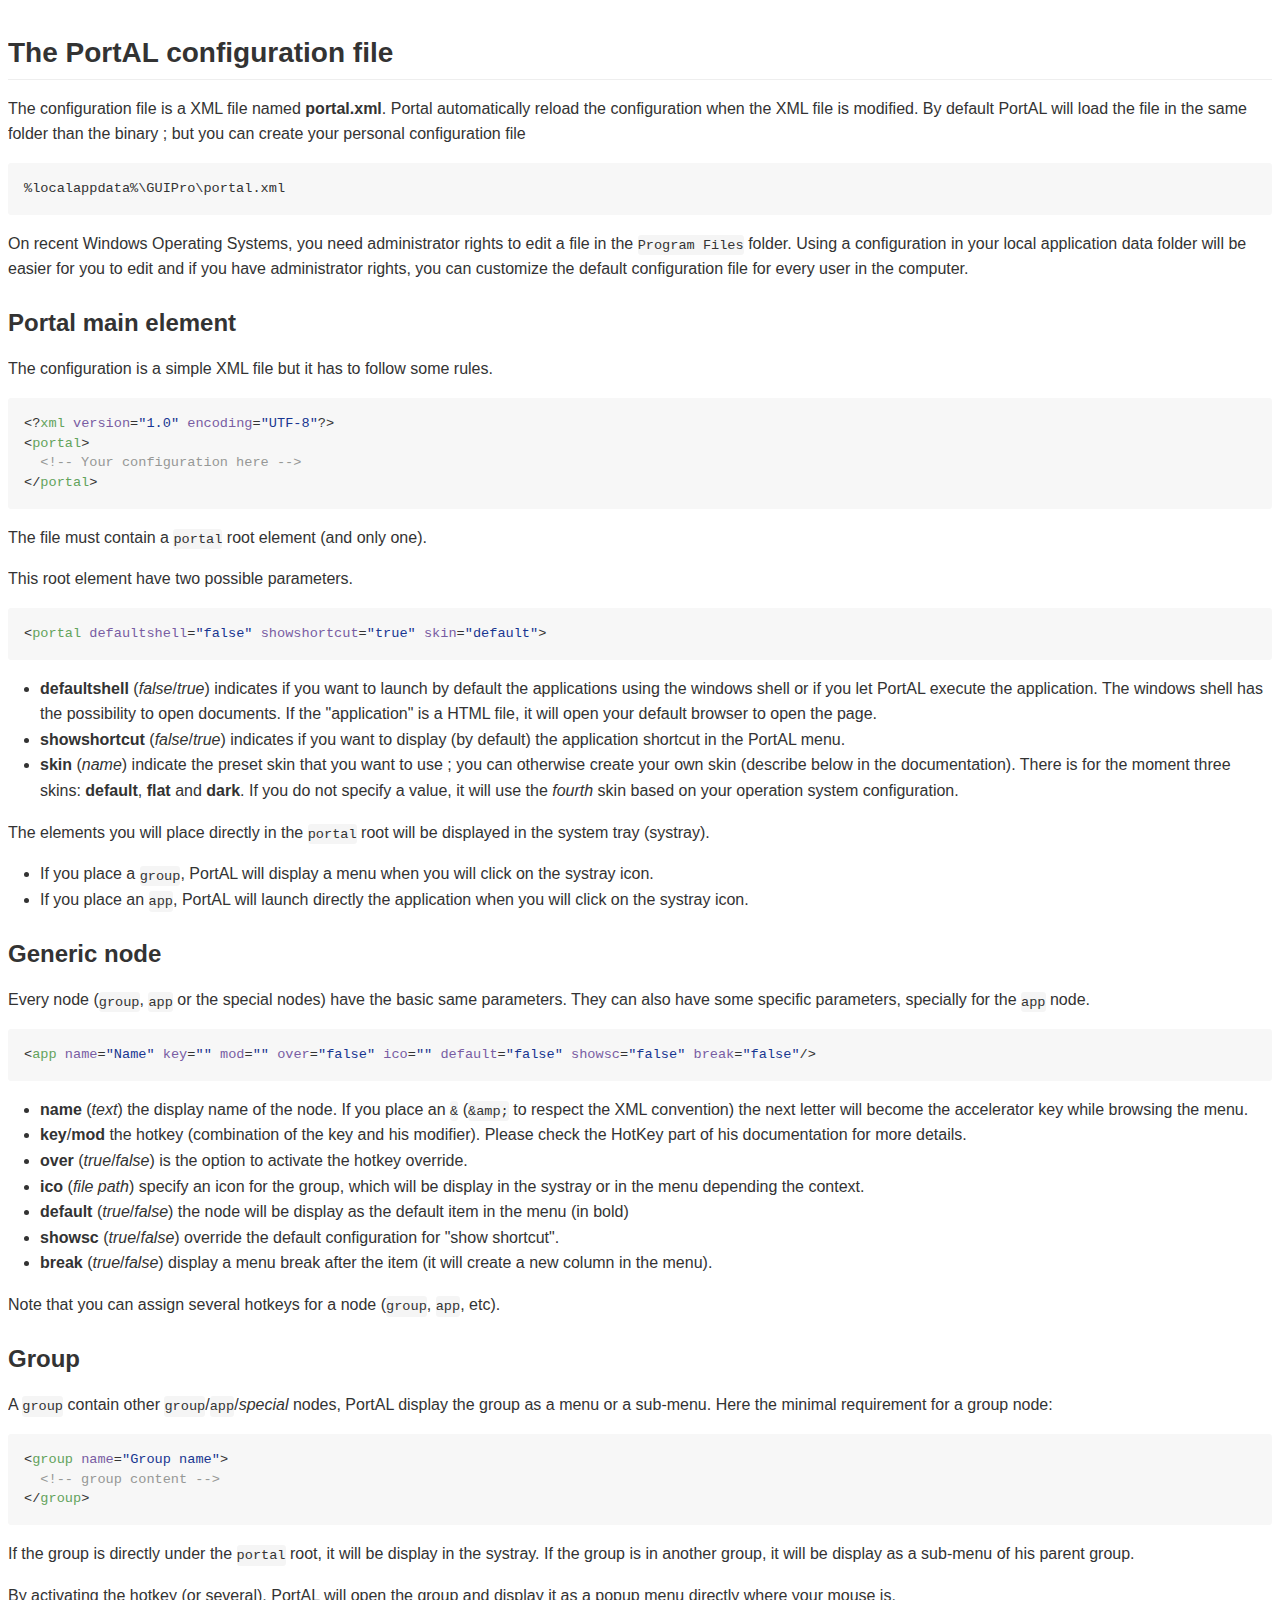
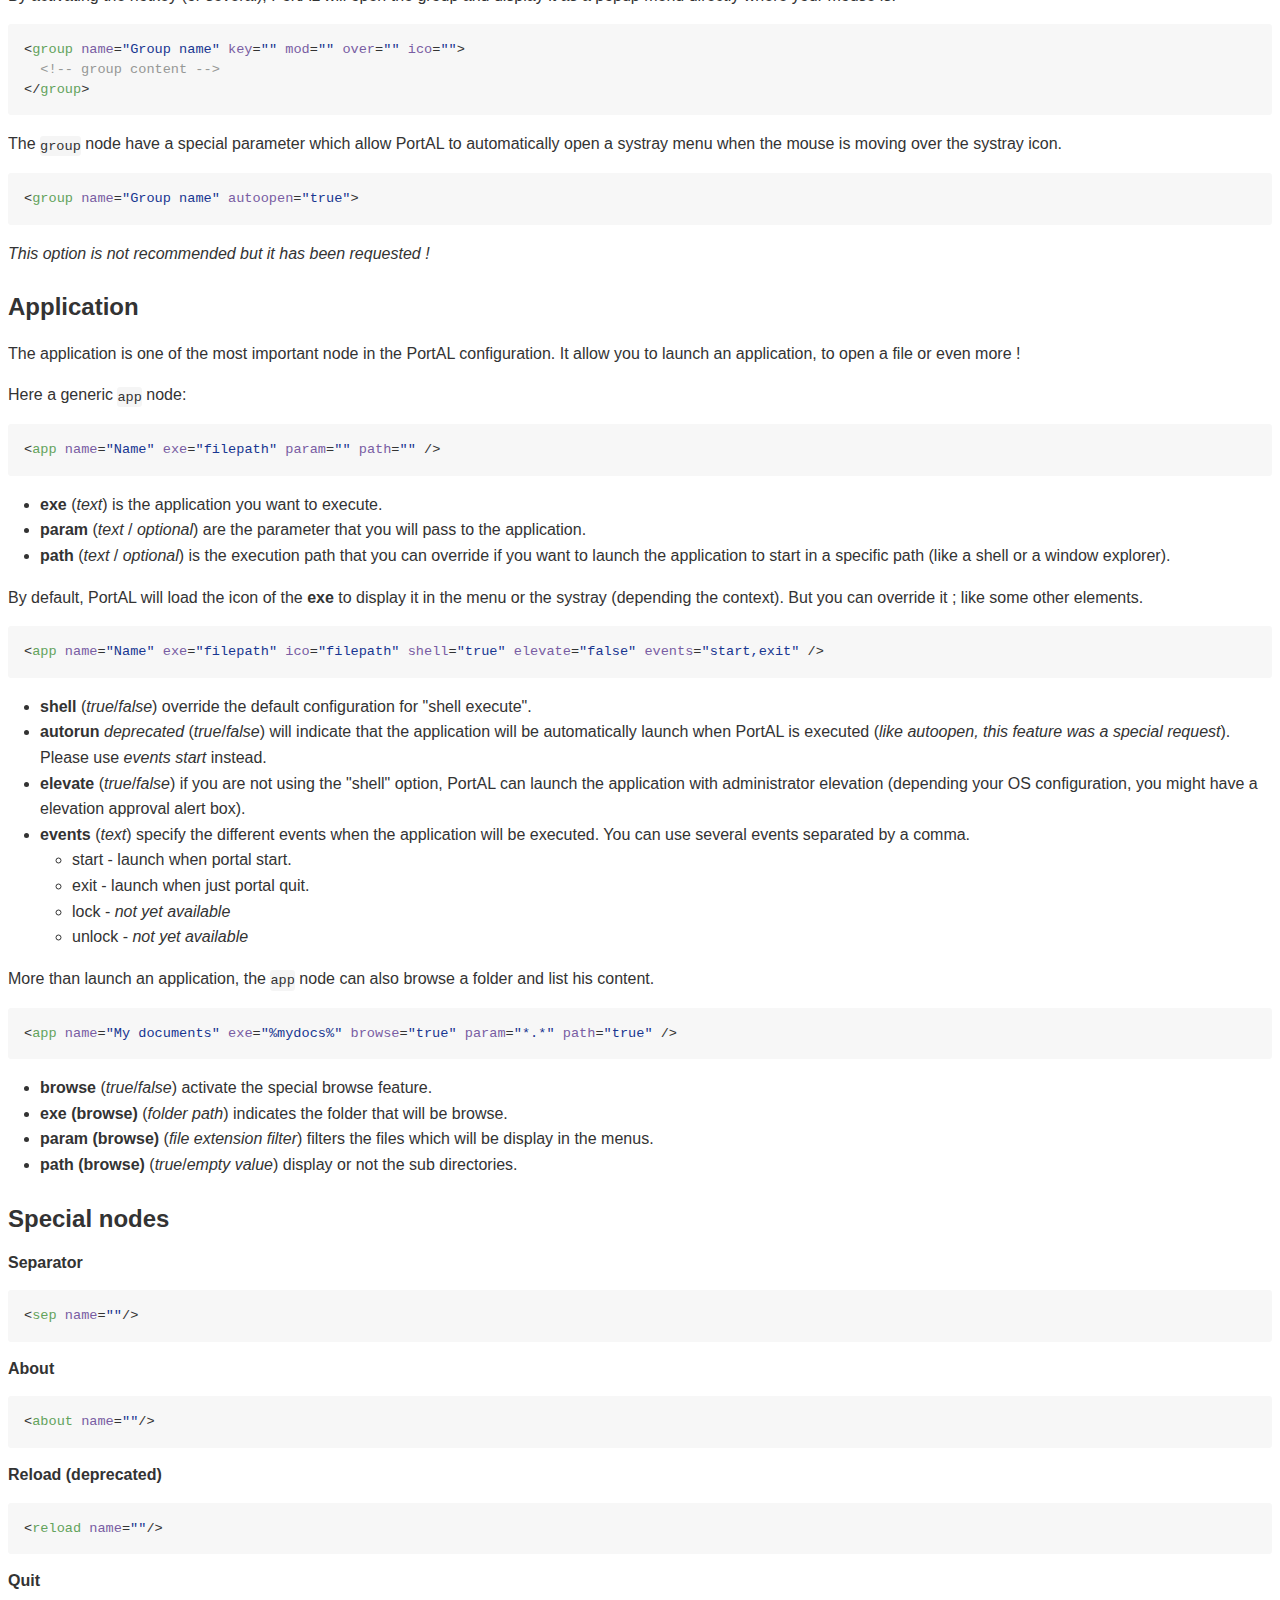
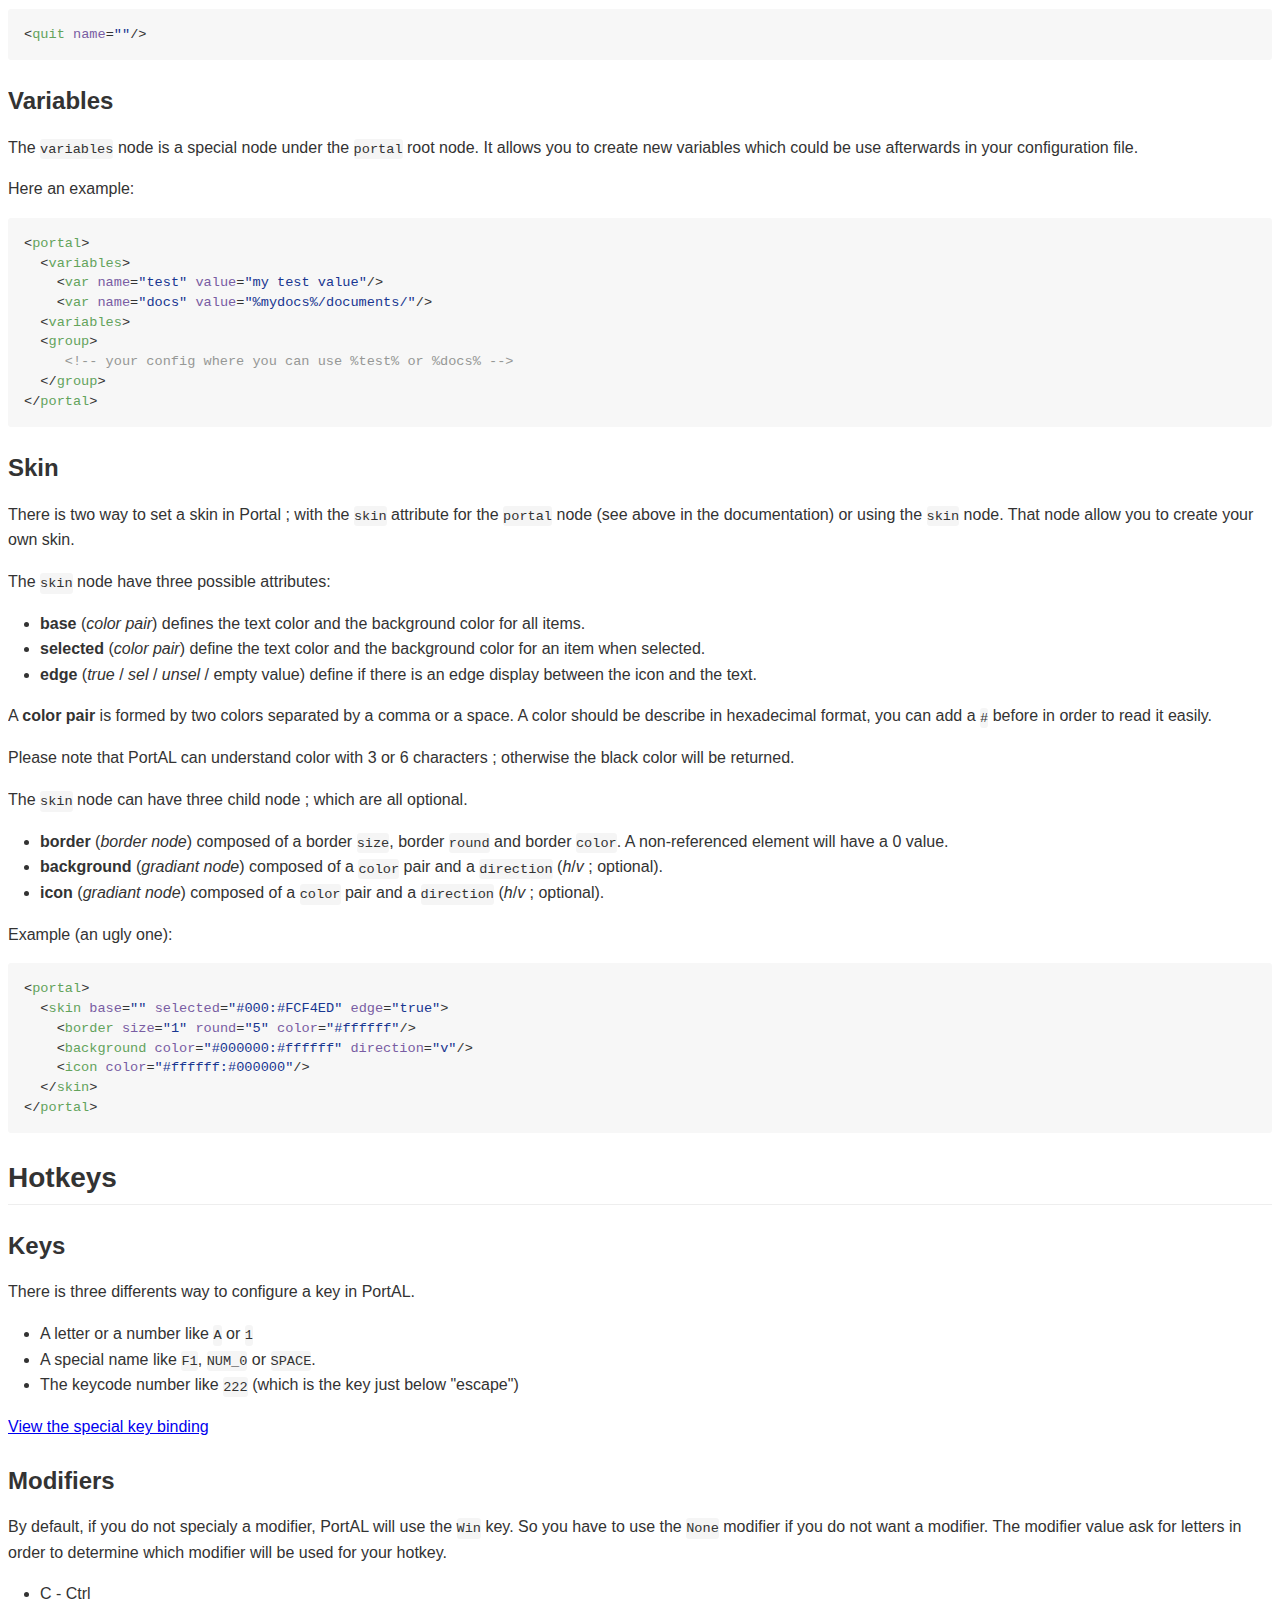
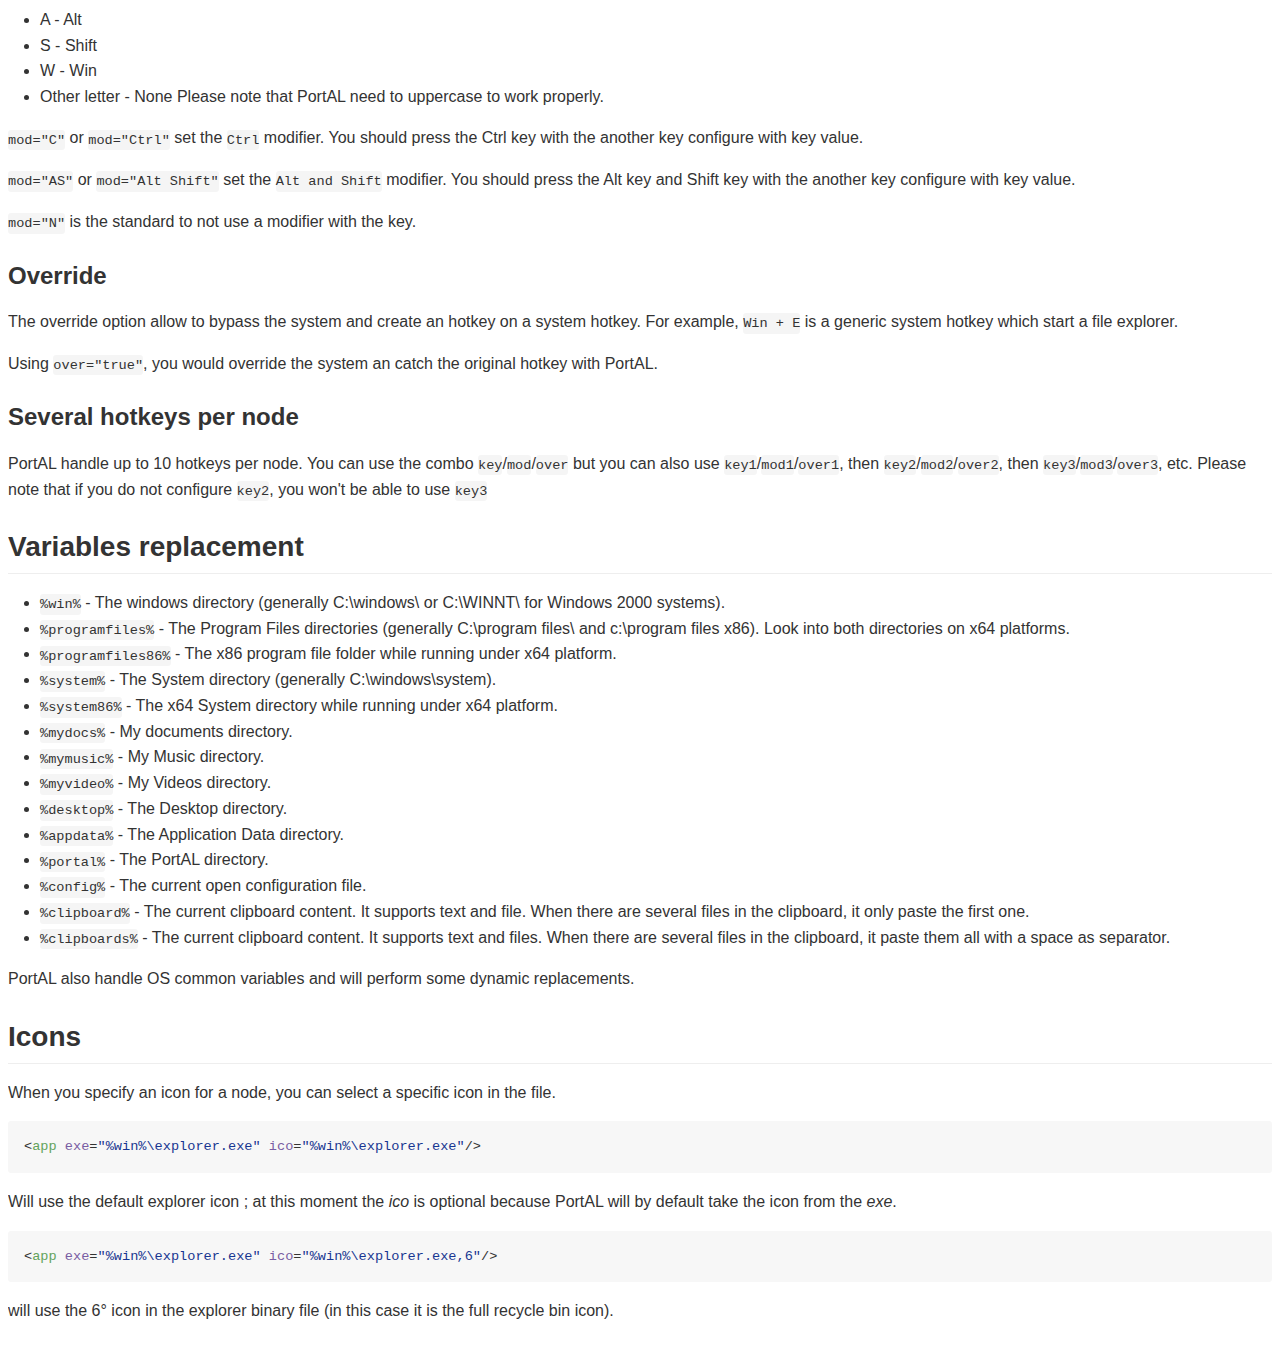
==== PortAL/doc/index.html @ 0f9754fd "Integration of the Wiki Documentation" ====
<!DOCTYPE html>
<html>
<head>
    <meta charset='utf-8'>
    <meta http-equiv="X-UA-Compatible" content="IE=edge">
    <meta http-equiv="Content-Language" content="en">
	<meta name="description" content="guipro - Graphical User Interface Productivity">
	<meta name="go-import" content="github.com/obsidev/guipro git https://github.com/obsidev/guipro.git">
	<title>PortAL Configuration · obsidev/guipro Wiki</title>
	<link href="style.css" media="all" rel="stylesheet" />
</head>
<body>
<div class="markdown-body">
<h2>The PortAL configuration file</h2>

<p>The configuration file is a XML file named <strong>portal.xml</strong>.
Portal automatically reload the configuration when the XML file is modified.
By default PortAL will load the file in the same folder than the binary ; but you can create your personal configuration file</p>

<pre><code>%localappdata%\GUIPro\portal.xml
</code></pre>

<p>On recent Windows Operating Systems, you need administrator rights to edit a file in the <code>Program Files</code> folder. Using a configuration in your local application data folder will be easier for you to edit and if you have administrator rights, you can customize the default configuration file for every user in the computer.</p>

<h3>
<a id="user-content-portal-main-element" class="anchor" href="#portal-main-element" aria-hidden="true"><span class="octicon octicon-link"></span></a>Portal main element</h3>

<p>The configuration is a simple XML file but it has to follow some rules.</p>

<div class="highlight highlight-XML"><pre>&lt;?<span class="pl-ent">xml</span><span class="pl-e"> version</span>=<span class="pl-s"><span class="pl-pds">"</span>1.0<span class="pl-pds">"</span></span><span class="pl-e"> encoding</span>=<span class="pl-s"><span class="pl-pds">"</span>UTF-8<span class="pl-pds">"</span></span>?&gt;
&lt;<span class="pl-ent">portal</span>&gt;
  <span class="pl-c">&lt;!-- Your configuration here --&gt;</span>
&lt;/<span class="pl-ent">portal</span>&gt;</pre></div>

<p>The file must contain a <code>portal</code> root element (and only one).</p>

<p>This root element have two possible parameters.</p>

<div class="highlight highlight-XML"><pre>&lt;<span class="pl-ent">portal</span> <span class="pl-e">defaultshell</span>=<span class="pl-s"><span class="pl-pds">"</span>false<span class="pl-pds">"</span></span> <span class="pl-e">showshortcut</span>=<span class="pl-s"><span class="pl-pds">"</span>true<span class="pl-pds">"</span></span> <span class="pl-e">skin</span>=<span class="pl-s"><span class="pl-pds">"</span>default<span class="pl-pds">"</span></span>&gt;</pre></div>

<ul>
<li>
<strong>defaultshell</strong> (<em>false</em>/<em>true</em>) indicates if you want to launch by default the applications using the windows shell or if you let PortAL execute the application.
The windows shell has the possibility to open documents. If the "application" is a HTML file, it will open your default browser to open the page.</li>
<li>
<strong>showshortcut</strong> (<em>false</em>/<em>true</em>) indicates if you want to display (by default) the application shortcut in the PortAL menu.</li>
<li>
<strong>skin</strong> (<em>name</em>) indicate the preset skin that you want to use ; you can otherwise create your own skin (describe below in the documentation).
There is for the moment three skins: <strong>default</strong>, <strong>flat</strong> and <strong>dark</strong>.
If you do not specify a value, it will use the <em>fourth</em> skin based on your operation system configuration.</li>
</ul>

<p>The elements you will place directly in the <code>portal</code> root will be displayed in the system tray (systray).</p>

<ul>
<li>If you place a <code>group</code>, PortAL will display a menu when you will click on the systray icon.</li>
<li>If you place an <code>app</code>, PortAL will launch directly the application when you will click on the systray icon.</li>
</ul>

<h3>
<a id="user-content-generic-node" class="anchor" href="#generic-node" aria-hidden="true"><span class="octicon octicon-link"></span></a>Generic node</h3>

<p>Every node (<code>group</code>, <code>app</code> or the special nodes) have the basic same parameters.
They can also have some specific parameters, specially for the <code>app</code> node.</p>

<div class="highlight highlight-XML"><pre>&lt;<span class="pl-ent">app</span> <span class="pl-e">name</span>=<span class="pl-s"><span class="pl-pds">"</span>Name<span class="pl-pds">"</span></span> <span class="pl-e">key</span>=<span class="pl-s"><span class="pl-pds">"</span><span class="pl-pds">"</span></span> <span class="pl-e">mod</span>=<span class="pl-s"><span class="pl-pds">"</span><span class="pl-pds">"</span></span> <span class="pl-e">over</span>=<span class="pl-s"><span class="pl-pds">"</span>false<span class="pl-pds">"</span></span> <span class="pl-e">ico</span>=<span class="pl-s"><span class="pl-pds">"</span><span class="pl-pds">"</span></span> <span class="pl-e">default</span>=<span class="pl-s"><span class="pl-pds">"</span>false<span class="pl-pds">"</span></span> <span class="pl-e">showsc</span>=<span class="pl-s"><span class="pl-pds">"</span>false<span class="pl-pds">"</span></span> <span class="pl-e">break</span>=<span class="pl-s"><span class="pl-pds">"</span>false<span class="pl-pds">"</span></span>/&gt;</pre></div>

<ul>
<li>
<strong>name</strong> (<em>text</em>) the display name of the node. If you place an <code>&amp;</code> (<code>&amp;amp;</code> to respect the XML convention) the next letter will become the accelerator key while browsing the menu.</li>
<li>
<strong>key</strong>/<strong>mod</strong> the hotkey (combination of the key and his modifier).
Please check the HotKey part of his documentation for more details.</li>
<li>
<strong>over</strong> (<em>true</em>/<em>false</em>) is the option to activate the hotkey override.</li>
<li>
<strong>ico</strong> (<em>file path</em>) specify an icon for the group, which will be display in the systray or in the menu depending the context.</li>
<li>
<strong>default</strong> (<em>true</em>/<em>false</em>) the node will be display as the default item in the menu (in bold)</li>
<li>
<strong>showsc</strong> (<em>true</em>/<em>false</em>) override the default configuration for "show shortcut".</li>
<li>
<strong>break</strong> (<em>true</em>/<em>false</em>) display a menu break after the item (it will create a new column in the menu).</li>
</ul>

<p>Note that you can assign several hotkeys for a node (<code>group</code>, <code>app</code>, etc).</p>

<h3>
<a id="user-content-group" class="anchor" href="#group" aria-hidden="true"><span class="octicon octicon-link"></span></a>Group</h3>

<p>A <code>group</code> contain other <code>group</code>/<code>app</code>/<em>special</em> nodes, PortAL display the group as a menu or a sub-menu.
Here the minimal requirement for a group node:</p>

<div class="highlight highlight-XML"><pre>&lt;<span class="pl-ent">group</span> <span class="pl-e">name</span>=<span class="pl-s"><span class="pl-pds">"</span>Group name<span class="pl-pds">"</span></span>&gt;
  <span class="pl-c">&lt;!-- group content --&gt;</span>
&lt;/<span class="pl-ent">group</span>&gt;</pre></div>

<p>If the group is directly under the <code>portal</code> root, it will be display in the systray.
If the group is in another group, it will be display as a sub-menu of his parent group.</p>

<p>By activating the hotkey (or several), PortAL will open the group and display it as a popup menu directly where your mouse is.</p>

<div class="highlight highlight-XML"><pre>&lt;<span class="pl-ent">group</span> <span class="pl-e">name</span>=<span class="pl-s"><span class="pl-pds">"</span>Group name<span class="pl-pds">"</span></span> <span class="pl-e">key</span>=<span class="pl-s"><span class="pl-pds">"</span><span class="pl-pds">"</span></span> <span class="pl-e">mod</span>=<span class="pl-s"><span class="pl-pds">"</span><span class="pl-pds">"</span></span> <span class="pl-e">over</span>=<span class="pl-s"><span class="pl-pds">"</span><span class="pl-pds">"</span></span> <span class="pl-e">ico</span>=<span class="pl-s"><span class="pl-pds">"</span><span class="pl-pds">"</span></span>&gt;
  <span class="pl-c">&lt;!-- group content --&gt;</span>
&lt;/<span class="pl-ent">group</span>&gt;</pre></div>

<p>The <code>group</code> node have a special parameter which allow PortAL to automatically open a systray menu when the mouse is moving over the systray icon.</p>

<div class="highlight highlight-XML"><pre>&lt;<span class="pl-ent">group</span> <span class="pl-e">name</span>=<span class="pl-s"><span class="pl-pds">"</span>Group name<span class="pl-pds">"</span></span> <span class="pl-e">autoopen</span>=<span class="pl-s"><span class="pl-pds">"</span>true<span class="pl-pds">"</span></span>&gt;</pre></div>

<p><em>This option is not recommended but it has been requested !</em></p>

<h3>
<a id="user-content-application" class="anchor" href="#application" aria-hidden="true"><span class="octicon octicon-link"></span></a>Application</h3>

<p>The application is one of the most important node in the PortAL configuration. It allow you to launch an application, to open a file or even more !</p>

<p>Here a generic <code>app</code> node:</p>

<div class="highlight highlight-XML"><pre>&lt;<span class="pl-ent">app</span> <span class="pl-e">name</span>=<span class="pl-s"><span class="pl-pds">"</span>Name<span class="pl-pds">"</span></span> <span class="pl-e">exe</span>=<span class="pl-s"><span class="pl-pds">"</span>filepath<span class="pl-pds">"</span></span> <span class="pl-e">param</span>=<span class="pl-s"><span class="pl-pds">"</span><span class="pl-pds">"</span></span> <span class="pl-e">path</span>=<span class="pl-s"><span class="pl-pds">"</span><span class="pl-pds">"</span></span> /&gt;</pre></div>

<ul>
<li>
<strong>exe</strong> (<em>text</em>) is the application you want to execute.</li>
<li>
<strong>param</strong> (<em>text</em> / <em>optional</em>) are the parameter that you will pass to the application.</li>
<li>
<strong>path</strong> (<em>text</em> / <em>optional</em>) is the execution path that you can override if you want to launch the application to start in a specific path (like a shell or a window explorer).</li>
</ul>

<p>By default, PortAL will load the icon of the <strong>exe</strong> to display it in the menu or the systray (depending the context).
But you can override it ; like some other elements.</p>

<div class="highlight highlight-XML"><pre>&lt;<span class="pl-ent">app</span> <span class="pl-e">name</span>=<span class="pl-s"><span class="pl-pds">"</span>Name<span class="pl-pds">"</span></span> <span class="pl-e">exe</span>=<span class="pl-s"><span class="pl-pds">"</span>filepath<span class="pl-pds">"</span></span> <span class="pl-e">ico</span>=<span class="pl-s"><span class="pl-pds">"</span>filepath<span class="pl-pds">"</span></span> <span class="pl-e">shell</span>=<span class="pl-s"><span class="pl-pds">"</span>true<span class="pl-pds">"</span></span> <span class="pl-e">elevate</span>=<span class="pl-s"><span class="pl-pds">"</span>false<span class="pl-pds">"</span></span> <span class="pl-e">events</span>=<span class="pl-s"><span class="pl-pds">"</span>start,exit<span class="pl-pds">"</span></span> /&gt;</pre></div>

<ul>
<li>
<strong>shell</strong> (<em>true</em>/<em>false</em>) override the default configuration for "shell execute".</li>
<li>
<strong>autorun</strong> <em>deprecated</em> (<em>true</em>/<em>false</em>) will indicate that the application will be automatically launch when PortAL is executed (<em>like autoopen, this feature was a special request</em>). Please use <em>events start</em> instead.</li>
<li>
<strong>elevate</strong> (<em>true</em>/<em>false</em>) if you are not using the "shell" option, PortAL can launch the application with administrator elevation (depending your OS configuration, you might have a elevation approval alert box).</li>
<li>
<strong>events</strong> (<em>text</em>) specify the different events when the application will be executed. You can use several events separated by a comma.

<ul>
<li>start - launch when portal start.</li>
<li>exit - launch when just portal quit.</li>
<li>lock - <em>not yet available</em>
</li>
<li>unlock - <em>not yet available</em>
</li>
</ul>
</li>
</ul>

<p>More than launch an application, the <code>app</code> node can also browse a folder and list his content.</p>

<div class="highlight highlight-XML"><pre>&lt;<span class="pl-ent">app</span> <span class="pl-e">name</span>=<span class="pl-s"><span class="pl-pds">"</span>My documents<span class="pl-pds">"</span></span> <span class="pl-e">exe</span>=<span class="pl-s"><span class="pl-pds">"</span>%mydocs%<span class="pl-pds">"</span></span> <span class="pl-e">browse</span>=<span class="pl-s"><span class="pl-pds">"</span>true<span class="pl-pds">"</span></span> <span class="pl-e">param</span>=<span class="pl-s"><span class="pl-pds">"</span>*.*<span class="pl-pds">"</span></span> <span class="pl-e">path</span>=<span class="pl-s"><span class="pl-pds">"</span>true<span class="pl-pds">"</span></span> /&gt;</pre></div>

<ul>
<li>
<strong>browse</strong> (<em>true</em>/<em>false</em>) activate the special browse feature.</li>
<li>
<strong>exe (browse)</strong> (<em>folder path</em>) indicates the folder that will be browse.</li>
<li>
<strong>param (browse)</strong> (<em>file extension filter</em>) filters the files which will be display in the menus.</li>
<li>
<strong>path (browse)</strong> (<em>true</em>/<em>empty value</em>) display or not the sub directories.</li>
</ul>

<h3>
<a id="user-content-special-nodes" class="anchor" href="#special-nodes" aria-hidden="true"><span class="octicon octicon-link"></span></a>Special nodes</h3>

<h4>
<a id="user-content-separator" class="anchor" href="#separator" aria-hidden="true"><span class="octicon octicon-link"></span></a>Separator</h4>

<div class="highlight highlight-XML"><pre>&lt;<span class="pl-ent">sep</span> <span class="pl-e">name</span>=<span class="pl-s"><span class="pl-pds">"</span><span class="pl-pds">"</span></span>/&gt;</pre></div>

<h4>
<a id="user-content-about" class="anchor" href="#about" aria-hidden="true"><span class="octicon octicon-link"></span></a>About</h4>

<div class="highlight highlight-XML"><pre>&lt;<span class="pl-ent">about</span> <span class="pl-e">name</span>=<span class="pl-s"><span class="pl-pds">"</span><span class="pl-pds">"</span></span>/&gt;</pre></div>

<h4>
<a id="user-content-reload-deprecated" class="anchor" href="#reload-deprecated" aria-hidden="true"><span class="octicon octicon-link"></span></a>Reload (deprecated)</h4>

<div class="highlight highlight-XML"><pre>&lt;<span class="pl-ent">reload</span> <span class="pl-e">name</span>=<span class="pl-s"><span class="pl-pds">"</span><span class="pl-pds">"</span></span>/&gt;</pre></div>

<h4>
<a id="user-content-quit" class="anchor" href="#quit" aria-hidden="true"><span class="octicon octicon-link"></span></a>Quit</h4>

<div class="highlight highlight-XML"><pre>&lt;<span class="pl-ent">quit</span> <span class="pl-e">name</span>=<span class="pl-s"><span class="pl-pds">"</span><span class="pl-pds">"</span></span>/&gt;</pre></div>

<h3>
<a id="user-content-variables" class="anchor" href="#variables" aria-hidden="true"><span class="octicon octicon-link"></span></a>Variables</h3>

<p>The <code>variables</code> node is a special node under the <code>portal</code> root node.
It allows you to create new variables which could be use afterwards in your configuration file.</p>

<p>Here an example:</p>

<div class="highlight highlight-XML"><pre>&lt;<span class="pl-ent">portal</span>&gt;
  &lt;<span class="pl-ent">variables</span>&gt;
    &lt;<span class="pl-ent">var</span> <span class="pl-e">name</span>=<span class="pl-s"><span class="pl-pds">"</span>test<span class="pl-pds">"</span></span> <span class="pl-e">value</span>=<span class="pl-s"><span class="pl-pds">"</span>my test value<span class="pl-pds">"</span></span>/&gt;
    &lt;<span class="pl-ent">var</span> <span class="pl-e">name</span>=<span class="pl-s"><span class="pl-pds">"</span>docs<span class="pl-pds">"</span></span> <span class="pl-e">value</span>=<span class="pl-s"><span class="pl-pds">"</span>%mydocs%/documents/<span class="pl-pds">"</span></span>/&gt;
  &lt;<span class="pl-ent">variables</span>&gt;
  &lt;<span class="pl-ent">group</span>&gt;
     <span class="pl-c">&lt;!-- your config where you can use %test% or %docs% --&gt;</span>
  &lt;/<span class="pl-ent">group</span>&gt;
&lt;/<span class="pl-ent">portal</span>&gt;</pre></div>

<h3>
<a id="user-content-skin" class="anchor" href="#skin" aria-hidden="true"><span class="octicon octicon-link"></span></a>Skin</h3>

<p>There is two way to set a skin in Portal ; with the <code>skin</code> attribute for the <code>portal</code> node (see above in the documentation) or using the <code>skin</code> node. That node allow you to create your own skin.</p>

<p>The <code>skin</code> node have three possible attributes:</p>

<ul>
<li>
<strong>base</strong> (<em>color pair</em>) defines the text color and the background color for all items.</li>
<li>
<strong>selected</strong> (<em>color pair</em>) define the text color and the background color for an item when selected.</li>
<li>
<strong>edge</strong> (<em>true</em> / <em>sel</em> / <em>unsel</em> / empty value) define if there is an edge display between the icon and the text.</li>
</ul>

<p>A <strong>color pair</strong> is formed by two colors separated by a comma or a space.
A color should be describe in hexadecimal format, you can add a <code>#</code> before in order to read it easily.</p>

<p>Please note that PortAL can understand color with 3 or 6 characters ; otherwise the black color will be returned.</p>

<p>The <code>skin</code> node can have three child node ; which are all optional.</p>

<ul>
<li>
<strong>border</strong> (<em>border node</em>) composed of a border <code>size</code>, border <code>round</code> and border <code>color</code>. A non-referenced element will have a 0 value.</li>
<li>
<strong>background</strong> (<em>gradiant node</em>) composed of a <code>color</code> pair and a <code>direction</code> (<em>h</em>/<em>v</em> ; optional).</li>
<li>
<strong>icon</strong> (<em>gradiant node</em>) composed of a <code>color</code> pair and a <code>direction</code> (<em>h</em>/<em>v</em> ; optional).</li>
</ul>

<p>Example (an ugly one):</p>

<div class="highlight highlight-XML"><pre>&lt;<span class="pl-ent">portal</span>&gt;
  &lt;<span class="pl-ent">skin</span> <span class="pl-e">base</span>=<span class="pl-s"><span class="pl-pds">"</span><span class="pl-pds">"</span></span> <span class="pl-e">selected</span>=<span class="pl-s"><span class="pl-pds">"</span>#000:#FCF4ED<span class="pl-pds">"</span></span> <span class="pl-e">edge</span>=<span class="pl-s"><span class="pl-pds">"</span>true<span class="pl-pds">"</span></span>&gt;
    &lt;<span class="pl-ent">border</span> <span class="pl-e">size</span>=<span class="pl-s"><span class="pl-pds">"</span>1<span class="pl-pds">"</span></span> <span class="pl-e">round</span>=<span class="pl-s"><span class="pl-pds">"</span>5<span class="pl-pds">"</span></span> <span class="pl-e">color</span>=<span class="pl-s"><span class="pl-pds">"</span>#ffffff<span class="pl-pds">"</span></span>/&gt;
    &lt;<span class="pl-ent">background</span> <span class="pl-e">color</span>=<span class="pl-s"><span class="pl-pds">"</span>#000000:#ffffff<span class="pl-pds">"</span></span> <span class="pl-e">direction</span>=<span class="pl-s"><span class="pl-pds">"</span>v<span class="pl-pds">"</span></span>/&gt;
    &lt;<span class="pl-ent">icon</span> <span class="pl-e">color</span>=<span class="pl-s"><span class="pl-pds">"</span>#ffffff:#000000<span class="pl-pds">"</span></span>/&gt;
  &lt;/<span class="pl-ent">skin</span>&gt;
&lt;/<span class="pl-ent">portal</span>&gt;</pre></div>

<h2>
<a id="user-content-hotkeys" class="anchor" href="#hotkeys" aria-hidden="true"><span class="octicon octicon-link"></span></a>Hotkeys</h2>

<h3>
<a id="user-content-keys" class="anchor" href="#keys" aria-hidden="true"><span class="octicon octicon-link"></span></a>Keys</h3>

<p>There is three differents way to configure a key in PortAL.</p>

<ul>
<li>A letter or a number like <code>A</code> or <code>1</code>
</li>
<li>A special name like <code>F1</code>, <code>NUM_0</code> or <code>SPACE</code>.</li>
<li>The keycode number like <code>222</code> (which is the key just below "escape")</li>
</ul>

<p><a class="internal present" href="keybinding.html">View the special key binding</a></p>

<h3>
<a id="user-content-modifiers" class="anchor" href="#modifiers" aria-hidden="true"><span class="octicon octicon-link"></span></a>Modifiers</h3>

<p>By default, if you do not specialy a modifier, PortAL will use the <code>Win</code> key. So you have to use the <code>None</code> modifier if you do not want a modifier.
The modifier value ask for letters in order to determine which modifier will be used for your hotkey.</p>

<ul>
<li>C - Ctrl</li>
<li>A - Alt</li>
<li>S - Shift</li>
<li>W - Win</li>
<li>Other letter - None
Please note that PortAL need to uppercase to work properly.</li>
</ul>

<p><code>mod="C"</code> or <code>mod="Ctrl"</code> set the <code>Ctrl</code> modifier. You should press the Ctrl key with the another key configure with key value.</p>

<p><code>mod="AS"</code> or <code>mod="Alt Shift"</code> set the <code>Alt and Shift</code> modifier. You should press the Alt key and Shift key with the another key configure with key value.</p>

<p><code>mod="N"</code> is the standard to not use a modifier with the key.</p>

<h3>
<a id="user-content-override" class="anchor" href="#override" aria-hidden="true"><span class="octicon octicon-link"></span></a>Override</h3>

<p>The override option allow to bypass the system and create an hotkey on a system hotkey.
For example, <code>Win + E</code> is a generic system hotkey which start a file explorer.</p>

<p>Using <code>over="true"</code>, you would override the system an catch the original hotkey with PortAL. </p>

<h3>
<a id="user-content-several-hotkeys-per-node" class="anchor" href="#several-hotkeys-per-node" aria-hidden="true"><span class="octicon octicon-link"></span></a>Several hotkeys per node</h3>

<p>PortAL handle up to 10 hotkeys per node. You can use the combo <code>key</code>/<code>mod</code>/<code>over</code> but you can also use <code>key1</code>/<code>mod1</code>/<code>over1</code>, then <code>key2</code>/<code>mod2</code>/<code>over2</code>, then <code>key3</code>/<code>mod3</code>/<code>over3</code>, etc.
Please note that if you do not configure <code>key2</code>, you won't be able to use <code>key3</code></p>

<h2>
<a id="user-content-variables-replacement" class="anchor" href="#variables-replacement" aria-hidden="true"><span class="octicon octicon-link"></span></a>Variables replacement</h2>

<ul>
<li>
<code>%win%</code> - The windows directory (generally C:\windows\ or C:\WINNT\ for Windows 2000 systems).</li>
<li>
<code>%programfiles%</code> - The Program Files directories (generally C:\program files\ and c:\program files x86). Look into both directories on x64 platforms.</li>
<li>
<code>%programfiles86%</code> - The x86 program file folder while running under x64 platform.</li>
<li>
<code>%system%</code> - The System directory (generally C:\windows\system).</li>
<li>
<code>%system86%</code> - The x64 System directory while running under x64 platform.</li>
<li>
<code>%mydocs%</code> - My documents directory.</li>
<li>
<code>%mymusic%</code> - My Music directory.</li>
<li>
<code>%myvideo%</code> - My Videos directory.</li>
<li>
<code>%desktop%</code> - The Desktop directory.</li>
<li>
<code>%appdata%</code> - The Application Data directory.</li>
<li>
<code>%portal%</code> - The PortAL directory.</li>
<li>
<code>%config%</code> - The current open configuration file.</li>
<li>
<code>%clipboard%</code> - The current clipboard content.
It supports text and file. When there are several files in the clipboard, it only paste the first one.</li>
<li>
<code>%clipboards%</code> - The current clipboard content.
It supports text and files. When there are several files in the clipboard, it paste them all with a space as separator.</li>
</ul>

<p>PortAL also handle OS common variables and will perform some dynamic replacements.</p>

<h2>
<a id="user-content-icons" class="anchor" href="#icons" aria-hidden="true"><span class="octicon octicon-link"></span></a>Icons</h2>

<p>When you specify an icon for a node, you can select a specific icon in the file.</p>

<div class="highlight highlight-XML"><pre>&lt;<span class="pl-ent">app</span> <span class="pl-e">exe</span>=<span class="pl-s"><span class="pl-pds">"</span>%win%\explorer.exe<span class="pl-pds">"</span></span> <span class="pl-e">ico</span>=<span class="pl-s"><span class="pl-pds">"</span>%win%\explorer.exe<span class="pl-pds">"</span></span>/&gt;</pre></div>

<p>Will use the default explorer icon ; at this moment the <em>ico</em> is optional because PortAL will by default take the icon from the <em>exe</em>.</p>

<div class="highlight highlight-XML"><pre>&lt;<span class="pl-ent">app</span> <span class="pl-e">exe</span>=<span class="pl-s"><span class="pl-pds">"</span>%win%\explorer.exe<span class="pl-pds">"</span></span> <span class="pl-e">ico</span>=<span class="pl-s"><span class="pl-pds">"</span>%win%\explorer.exe,6<span class="pl-pds">"</span></span>/&gt;</pre></div>

<p>will use the 6° icon in the explorer binary file (in this case it is the full recycle bin icon).</p>

</div>
</body>
</html>
---- PortAL/doc/style.css ----
* {
  box-sizing: border-box;
}
body {
  font: 13px/1.4 Helvetica, arial, nimbussansl, liberationsans, freesans, clean, sans-serif, "Segoe UI Emoji", "Segoe UI Symbol";
  color: #333;
  background-color: #fff;
}
pre {
  margin-top: 0;
  margin-bottom: 0;
  font: 12px Consolas, "Liberation Mono", Menlo, Courier, monospace;
}
tt, code {
  font-family: Consolas, "Liberation Mono", Menlo, Courier, monospace;
  font-size: 12px;
}
.markdown-body {
  overflow: hidden;
  font-family: "Helvetica Neue", Helvetica, "Segoe UI", Arial, freesans, sans-serif;
  font-size: 16px;
  line-height: 1.6;
  word-wrap: break-word;
}
.markdown-body h1, .markdown-body h2, .markdown-body h3, .markdown-body h4, .markdown-body h5, .markdown-body h6 {
  position: relative;
  margin-top: 1em;
  margin-bottom: 16px;
  font-weight: bold;
  line-height: 1.4;
}
.markdown-body h2 {
  padding-bottom: 0.3em;
  font-size: 1.75em;
  line-height: 1.225;
  border-bottom: 1px solid #eee;
}
.markdown-body h3 {
  font-size: 1.5em;
  line-height: 1.43;
}
.markdown-body p, .markdown-body blockquote, .markdown-body ul, .markdown-body ol, .markdown-body dl, .markdown-body table, .markdown-body pre {
  margin-top: 0;
  margin-bottom: 16px;
}
.markdown-body ul, .markdown-body ol {
  padding-left: 2em;
}
.markdown-body code, .markdown-body tt {
  padding: 0;
  padding-top: 0.2em;
  padding-bottom: 0.2em;
  margin: 0;
  font-size: 85%;
  background-color: rgba(0,0,0,0.04);
  border-radius: 3px;
}
.markdown-body pre>code {
  padding: 0;
  margin: 0;
  font-size: 100%;
  word-break: normal;
  white-space: pre;
  background: transparent;
  border: 0;
}
.markdown-body pre code, .markdown-body pre tt {
  display: inline;
  max-width: initial;
  padding: 0;
  margin: 0;
  overflow: initial;
  line-height: inherit;
  word-wrap: normal;
  background-color: transparent;
  border: 0;
}
.markdown-body .highlight {
  margin-bottom: 16px;
}
.markdown-body .highlight pre, .markdown-body pre {
  padding: 16px;
  overflow: auto;
  font-size: 85%;
  line-height: 1.45;
  background-color: #f7f7f7;
  border-radius: 3px;
}
.pl-ent {
  color: #63a35c;
}
.pl-e, .pl-en {
  color: #795da3;
}
.pl-pds, .pl-s, .pl-s .pl-pse .pl-s1, .pl-sr, .pl-sr .pl-cce, .pl-sr .pl-sra, .pl-sr .pl-sre {
  color: #183691;
}
.pl-c {
  color: #969896;
}
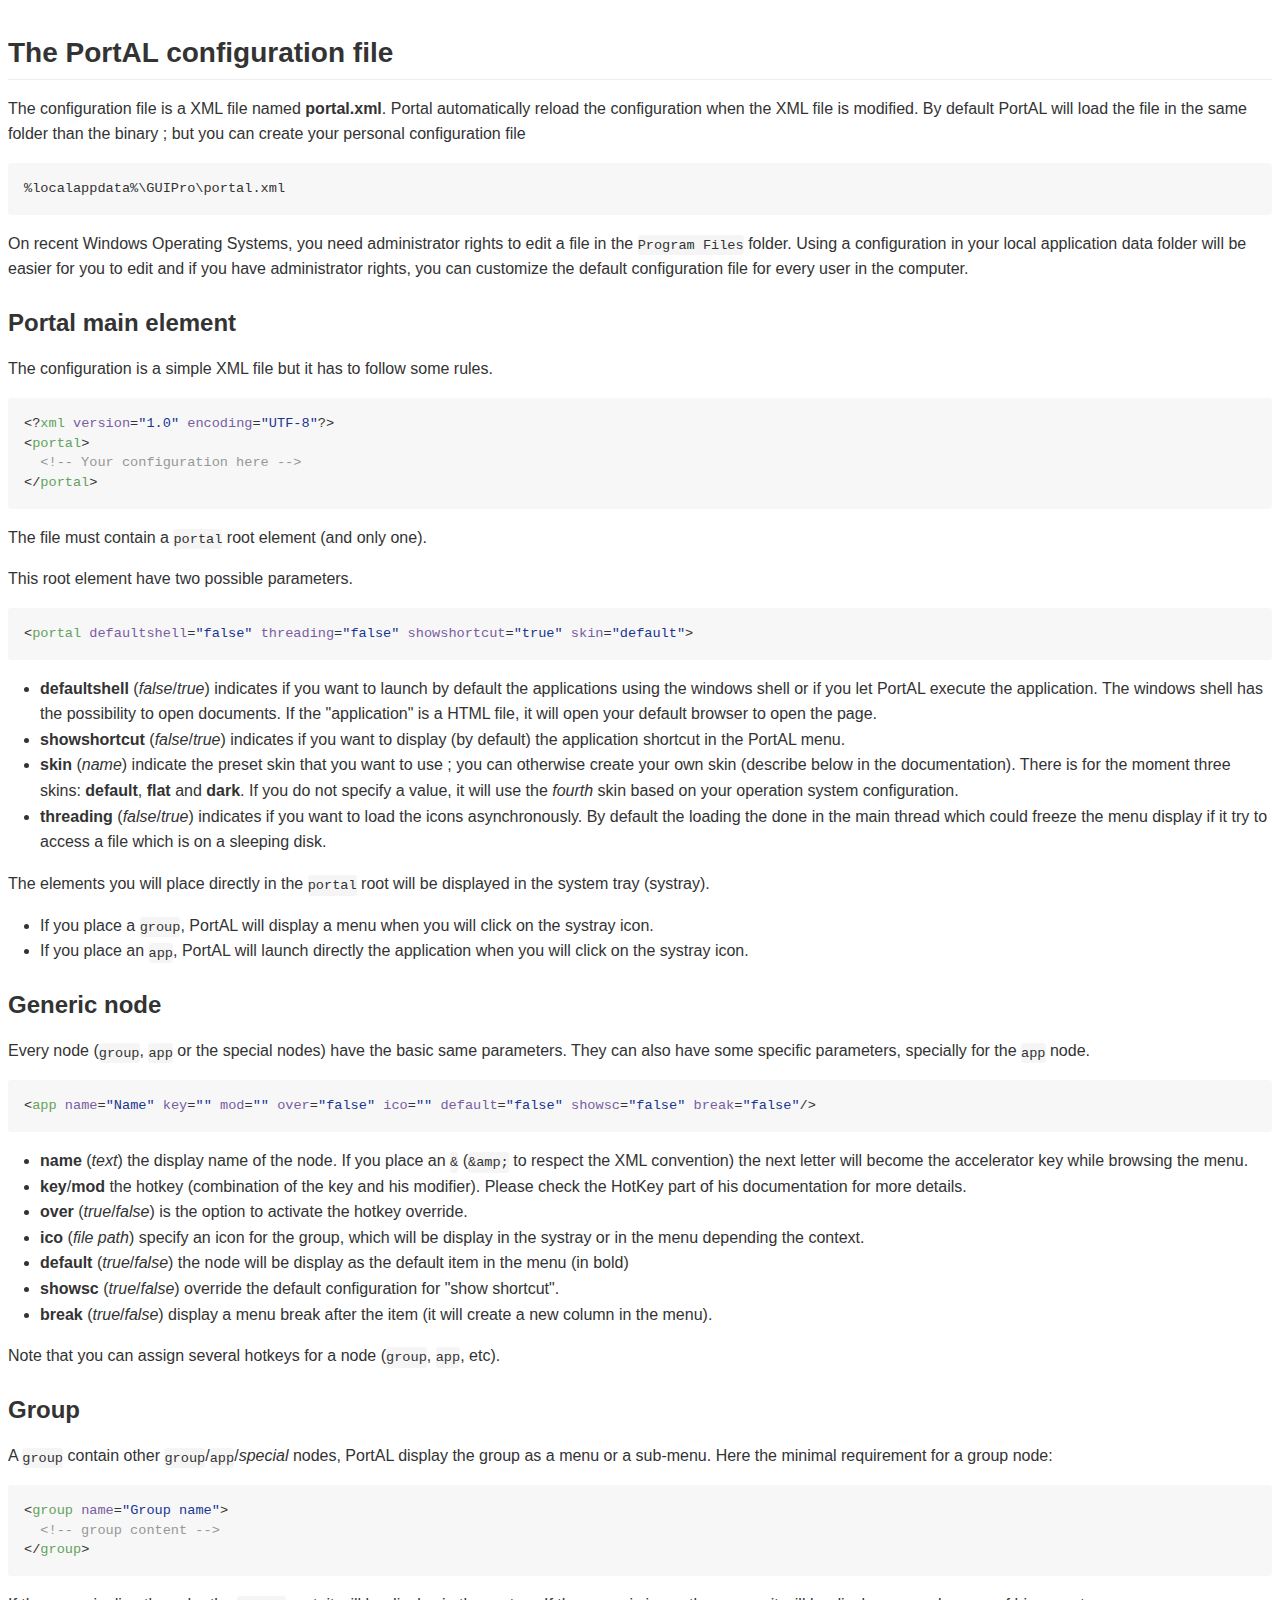
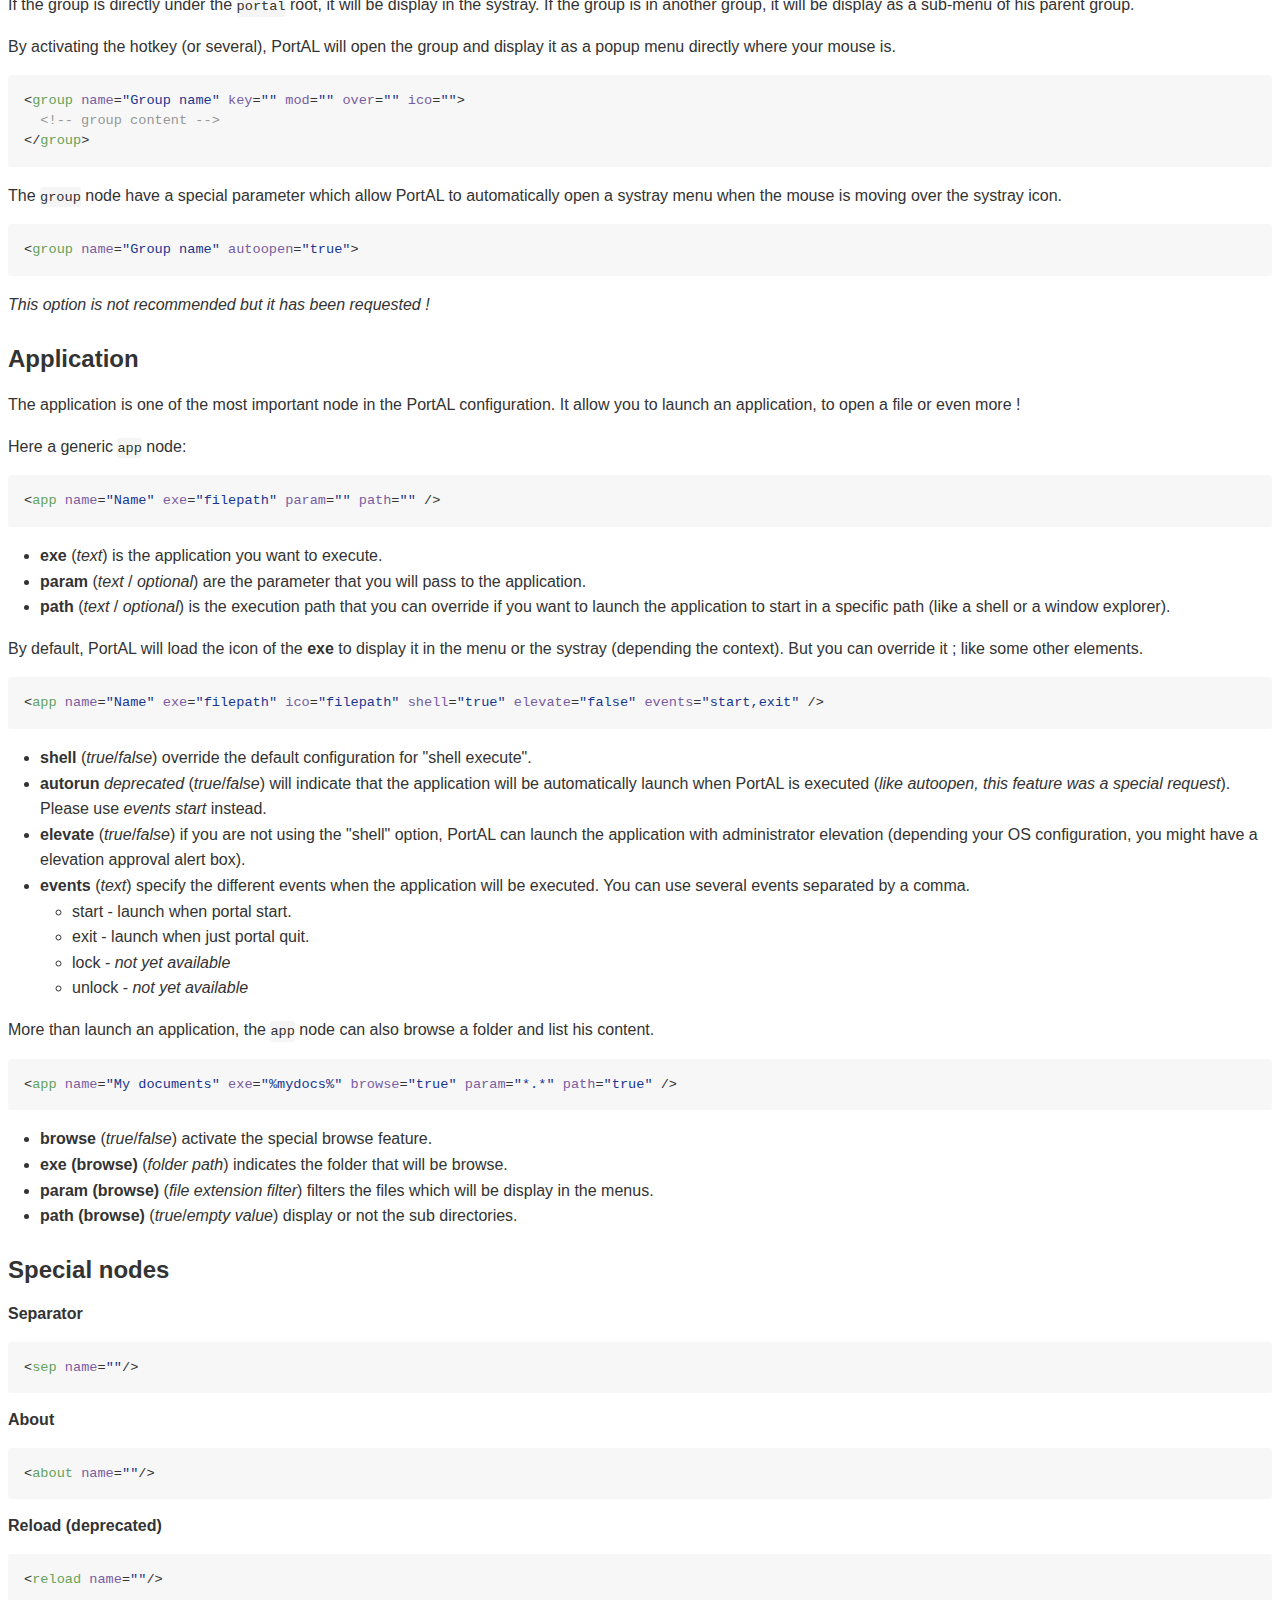
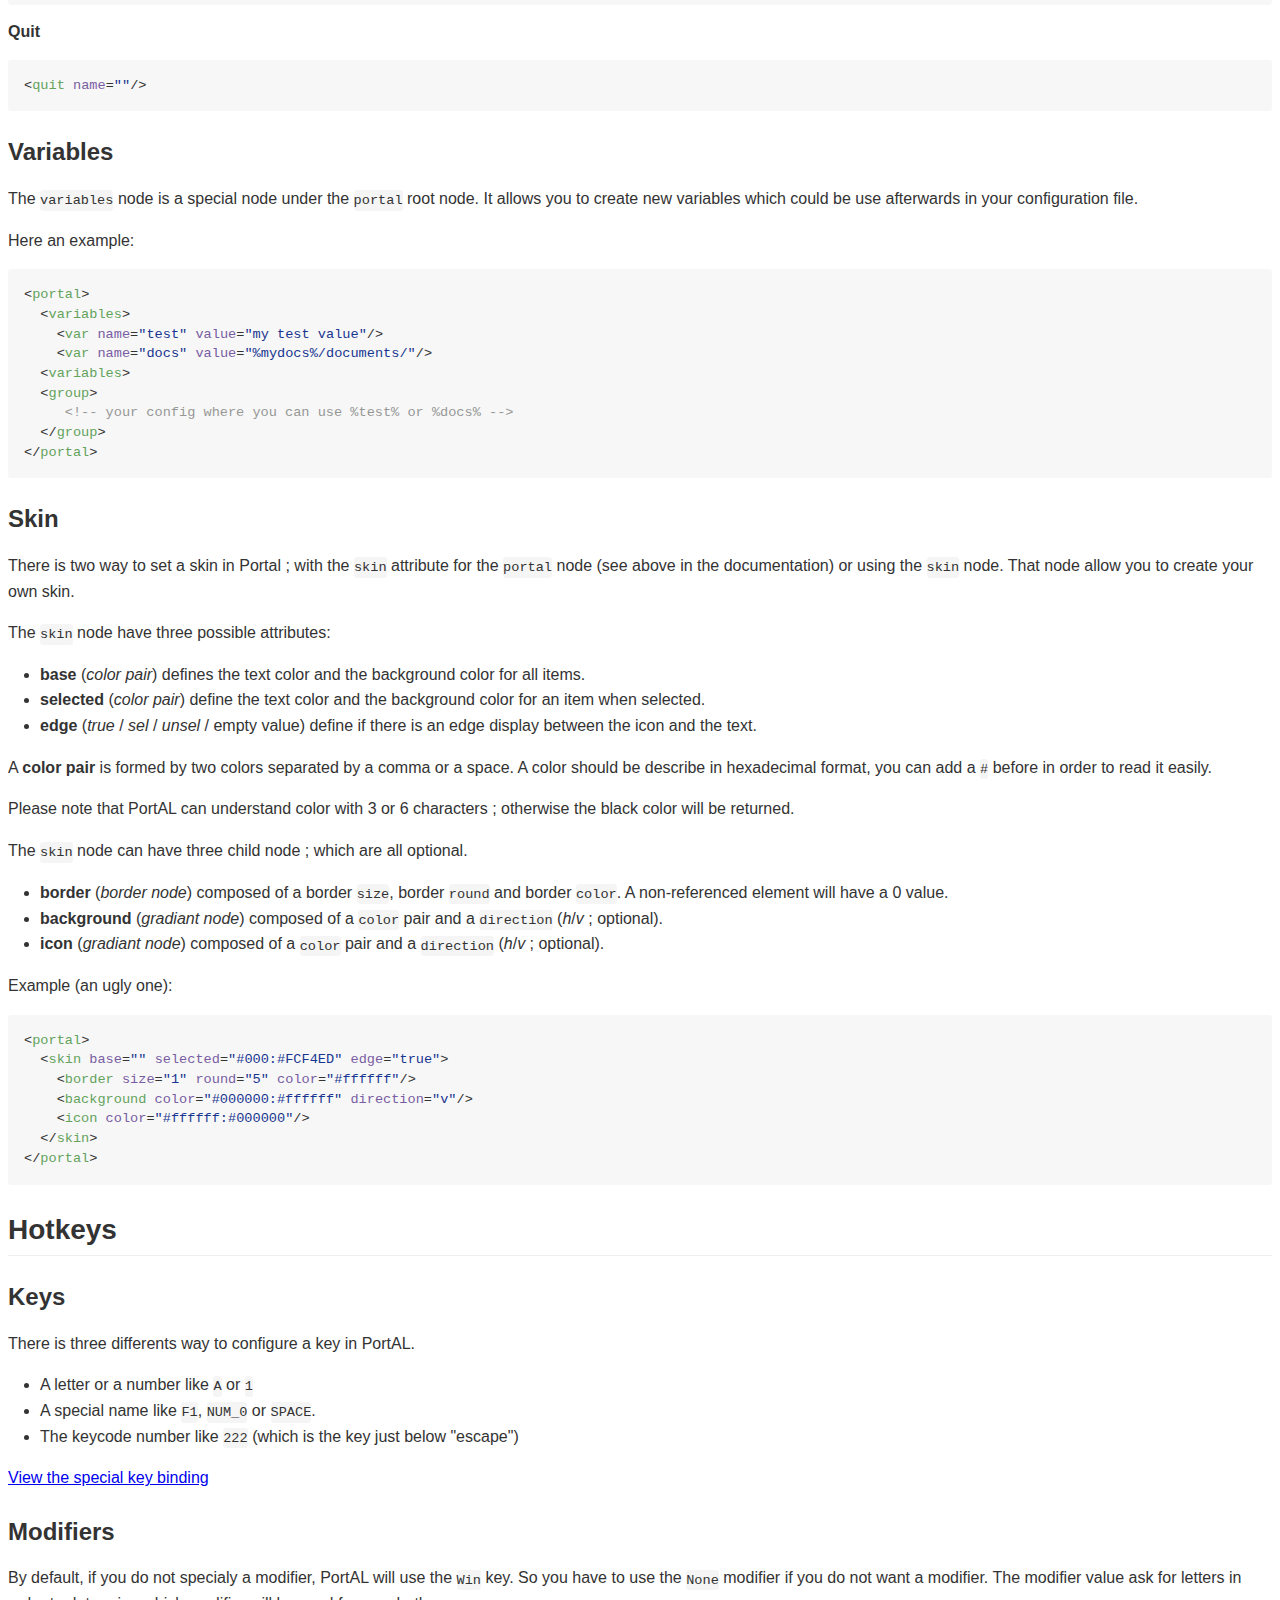
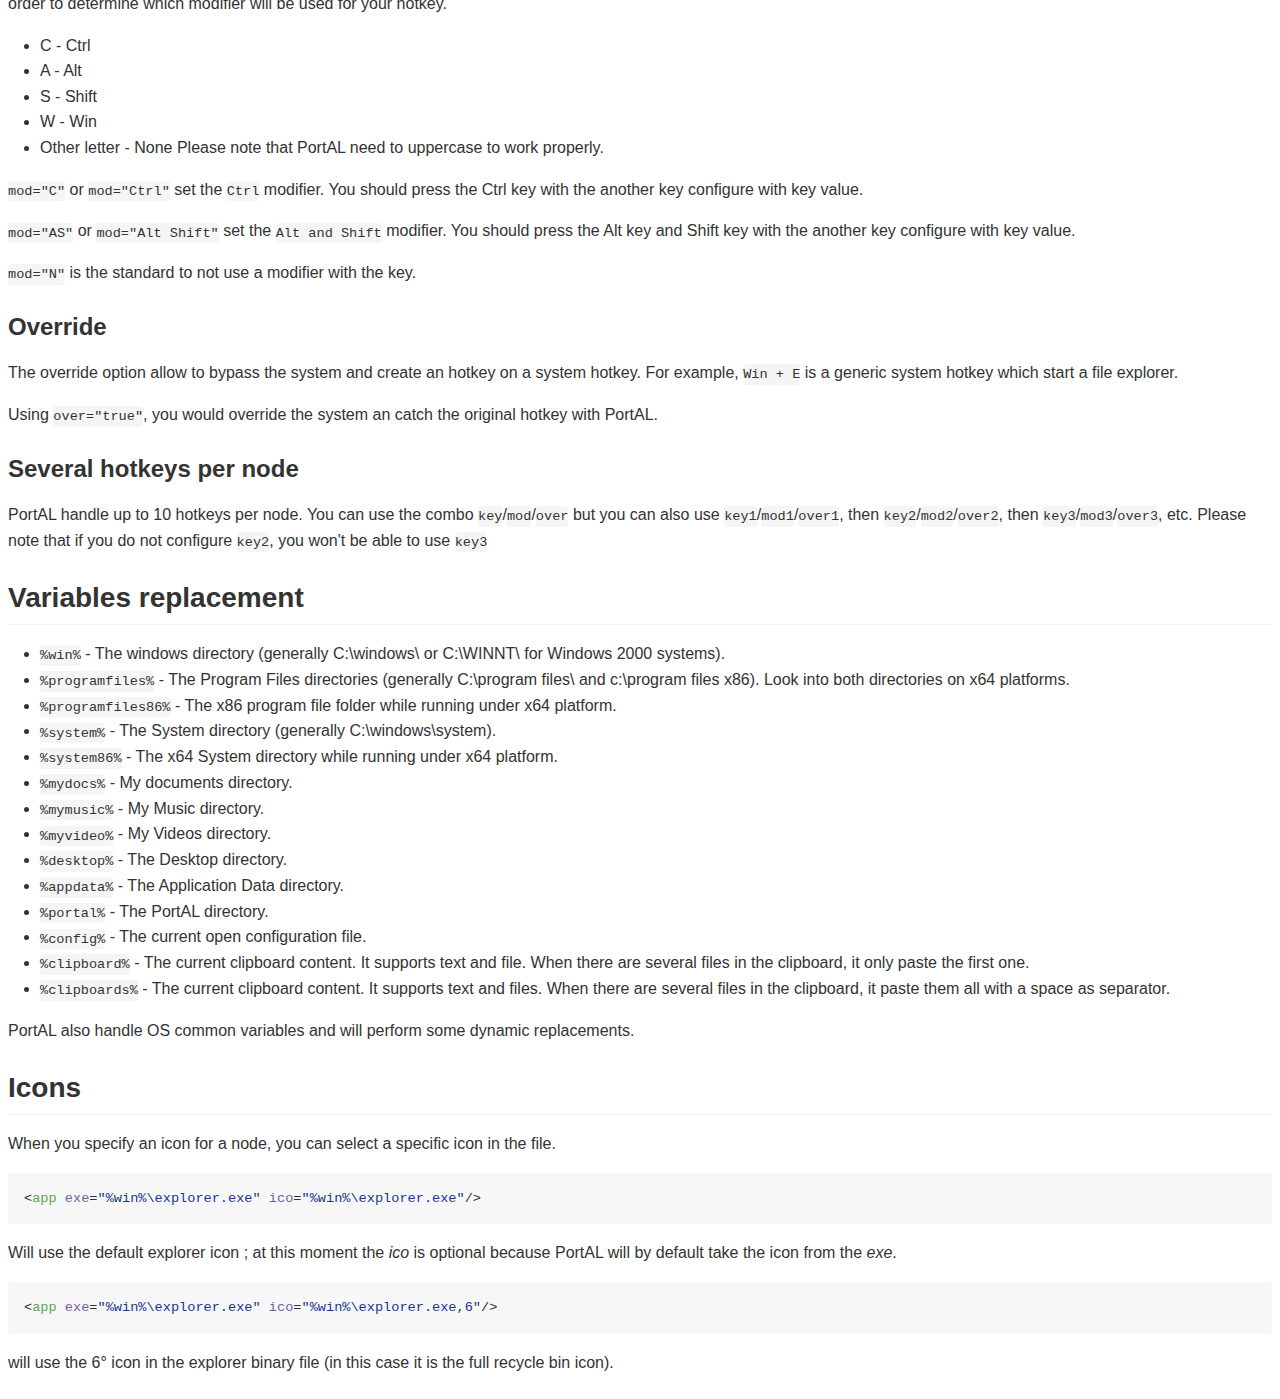
==== commit c411aeeb: "refactor (IconManager) make the icon loader in thread working bug (Menu) the dynamic menu lost the i" ====
--- a/PortAL/doc/index.html
+++ b/PortAL/doc/index.html
@@ -5,8 +5,8 @@
     <meta http-equiv="X-UA-Compatible" content="IE=edge">
     <meta http-equiv="Content-Language" content="en">
 	<meta name="description" content="guipro - Graphical User Interface Productivity">
-	<meta name="go-import" content="github.com/obsidev/guipro git https://github.com/obsidev/guipro.git">
-	<title>PortAL Configuration · obsidev/guipro Wiki</title>
+	<meta name="go-import" content="github.com/glatigny/guipro git https://github.com/glatigny/guipro.git">
+	<title>PortAL Configuration · glatigny/guipro Wiki</title>
 	<link href="style.css" media="all" rel="stylesheet" />
 </head>
 <body>
@@ -36,7 +36,7 @@
 
 <p>This root element have two possible parameters.</p>
 
-<div class="highlight highlight-XML"><pre>&lt;<span class="pl-ent">portal</span> <span class="pl-e">defaultshell</span>=<span class="pl-s"><span class="pl-pds">"</span>false<span class="pl-pds">"</span></span> <span class="pl-e">showshortcut</span>=<span class="pl-s"><span class="pl-pds">"</span>true<span class="pl-pds">"</span></span> <span class="pl-e">skin</span>=<span class="pl-s"><span class="pl-pds">"</span>default<span class="pl-pds">"</span></span>&gt;</pre></div>
+<div class="highlight highlight-XML"><pre>&lt;<span class="pl-ent">portal</span> <span class="pl-e">defaultshell</span>=<span class="pl-s"><span class="pl-pds">"</span>false<span class="pl-pds">"</span></span> <span class="pl-e">threading</span>=<span class="pl-s"><span class="pl-pds">"</span>false<span class="pl-pds">"</span></span> <span class="pl-e">showshortcut</span>=<span class="pl-s"><span class="pl-pds">"</span>true<span class="pl-pds">"</span></span> <span class="pl-e">skin</span>=<span class="pl-s"><span class="pl-pds">"</span>default<span class="pl-pds">"</span></span>&gt;</pre></div>
 
 <ul>
 <li>
@@ -48,6 +48,9 @@
 <strong>skin</strong> (<em>name</em>) indicate the preset skin that you want to use ; you can otherwise create your own skin (describe below in the documentation).
 There is for the moment three skins: <strong>default</strong>, <strong>flat</strong> and <strong>dark</strong>.
 If you do not specify a value, it will use the <em>fourth</em> skin based on your operation system configuration.</li>
+<li>
+<strong>threading</strong> (<em>false</em>/<em>true</em>) indicates if you want to load the icons asynchronously.
+By default the loading the done in the main thread which could freeze the menu display if it try to access a file which is on a sleeping disk.</li>
 </ul>
 
 <p>The elements you will place directly in the <code>portal</code> root will be displayed in the system tray (systray).</p>
